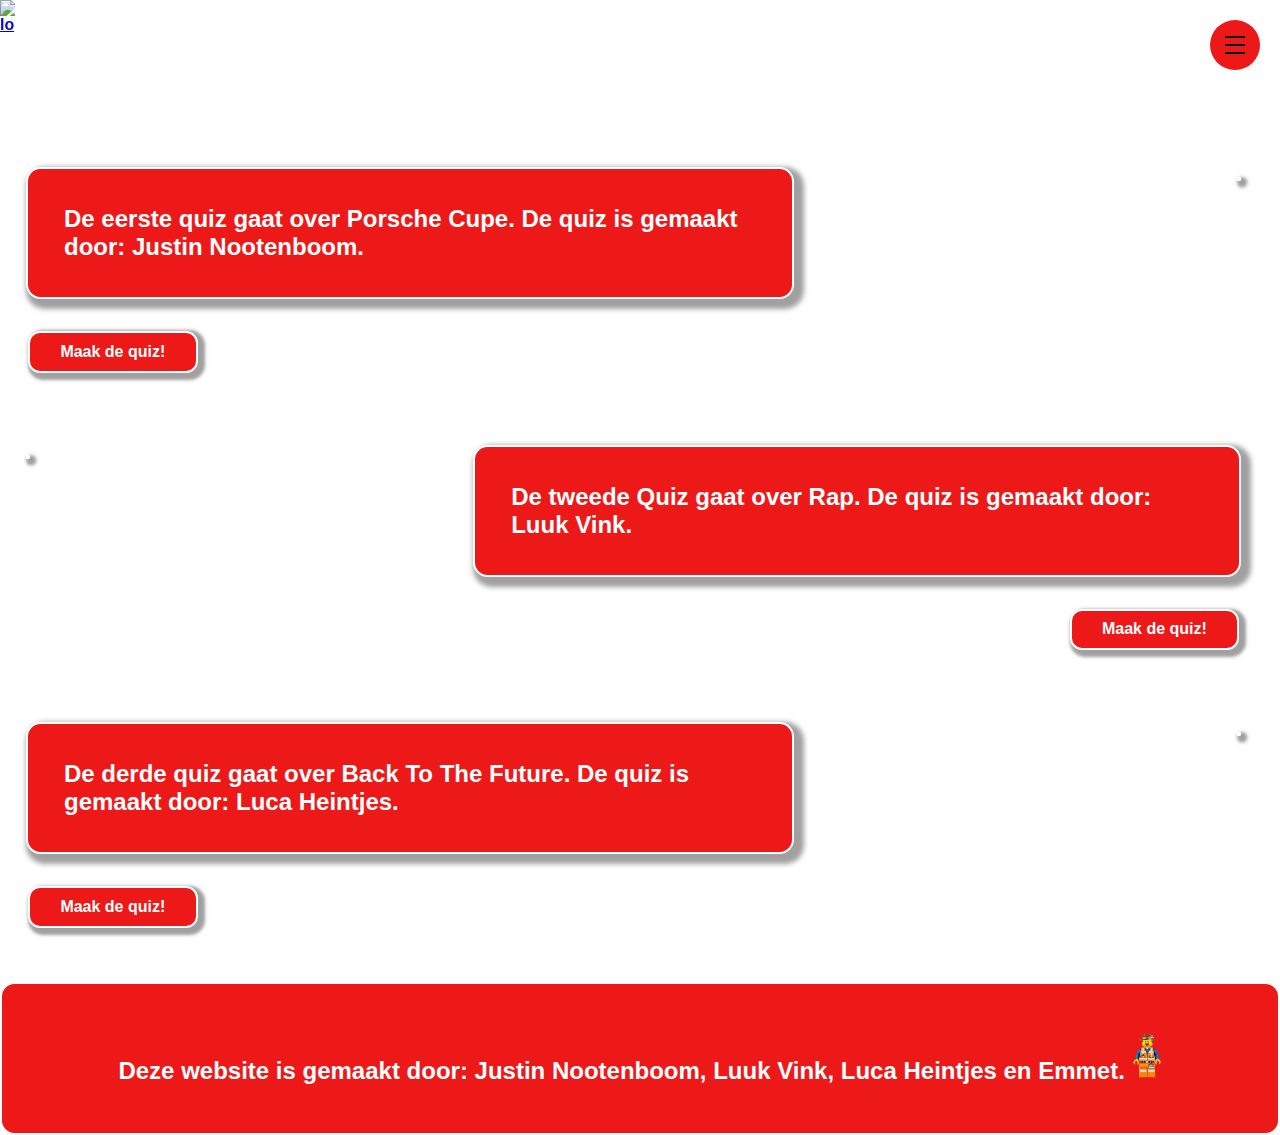
==== index.html @ 320bf445 "dikke ../" ====
<!DOCTYPE html>
<html lang="en">
<head>
    <meta charset="UTF-8">
    <meta http-equiv="X-UA-Compatible" content="IE=edge">
    <meta name="viewport" content="width=device-width, initial-scale=1.0">
    <title>Home Page Quizzie.</title>
    <link rel="stylesheet" href="style.css">
    <link rel="stylesheet" href="body.css">
    <link rel="icon" href="https://as2.ftcdn.net/v2/jpg/03/51/76/49/1000_F_351764978_ubFhObcsY50re382lAvoTblimZkeTnHE.jpg">
</head>
<body>
    <div class="nav">
        <div class="logo">
            <a href="../index.html">
              <img src="https://as2.ftcdn.net/v2/jpg/03/51/76/49/1000_F_351764978_ubFhObcsY50re382lAvoTblimZkeTnHE.jpg" alt="logo">
            </a>
          </div>
        <div class="nav-links">
            <input type="checkbox" id="active">
            <label onclick="hideRadio()" for="active" class="menu-btn"><span></span></label>
            <label for="active" class="close"></label>
            <div class="wrapper">
              <ul>
        <li><a href="../index.html">Home</a></li>
        <li><a href="../Quiz-porsche-cup/index.html">Quiz1</a></li>
        <li><a href="../Quiz-80s-rap/index.html">Quiz2</a></li>
        <li><a href="../Quiz-BTTF/index.html">Quiz3</a></li>
        </ul>
        </div>
        </div>
    </div>
    <div class="leeg">
      hi
    </div>
    <div class="q1">
        <div class="t1">
            De eerste quiz gaat over Porsche Cupe. De quiz is gemaakt door: Justin Nootenboom.
        </div>
        <div class="f1">
            <img src="https://static.wixstatic.com/media/d4f918_77fe40d5a46845ada3679fd6c677ea18~mv2.jpeg/v1/fill/w_640,h_388,al_c,q_80,usm_0.66_1.00_0.01,enc_auto/d4f918_77fe40d5a46845ada3679fd6c677ea18~mv2.jpeg" alt="">
        </div>
        <div>
            <a href="Quiz-porsche-cup/index.html"><button class="b1">Maak de quiz!</button></a>
        </div>
    </div>
    <div class="q2">
        <div class="t2">
            De tweede Quiz gaat over Rap. De quiz is gemaakt door: Luuk Vink.
        </div>
        <div class="f2">
            <img src="https://i.ytimg.com/vi/rwYrEEka1mc/maxresdefault.jpg" alt="">
        </div>
        <div>
            <a href="Quiz-80s-rap/index.html"><button class="b2">Maak de quiz!</button></a>
        </div>
    </div>
    <div class="q3">
        <div class="t3">
            De derde quiz gaat over Back To The Future. De quiz is gemaakt door: Luca Heintjes.
        </div>
        <div class="f3">
            <img src="https://deadline.com/wp-content/uploads/2022/07/1A26A865-13F9-4E64-87D3-DC7845F3F4BD.jpeg" alt="">
        </div>
        <div>
            <a href="Quiz-BTTF/index.html"><button class="b3">Maak de quiz!</button></a>
        </div>
    </div>
    <footer>
        Deze website is gemaakt door: Justin Nootenboom, Luuk Vink, Luca Heintjes en Emmet.
        <img src="emmet.png" id="emmet" alt="emmet">
    </footer>
</body>
</html>
---- style.css ----
body{
    background: linear-gradient(-45deg, black, White, #C8BFBF, #ED1818);
	background-size: 400% 400%;
	animation: gradient 10s ease infinite;
	height: 100vh;
    font-family: Arial, Helvetica, sans-serif;
    font-weight: bold;
}
@keyframes gradient {
	0% {
		background-position: 0% 50%;
	}
	50% {
		background-position: 100% 50%;
	}
	100% {
		background-position: 0% 50%;
	}
}
.q1{
    background: transparent;
    overflow: hidden;
    max-width: 99%;
    margin-top: 7.7em;
    padding: 1.5em;
    border-radius: 0.6em;
    border: white solid 2px;
}
.t1{
    font-size: 1.5em;
    font-weight: bold;
    color: white;
    max-width: 32em;
    background-color: #ED1818;
    padding: 1.5em;
    border-radius: 0.6em;
    border: white solid 2px;
    transition: 0.7s;
    float: left;
    box-shadow: 0.2em 0.2em 0.2em 0.2em rgba(65, 65, 65, 0.5);
}
.f1{
    float: right;
}
.f1 img {
    max-width: 40em;
    overflow: hidden;
    border-radius: 0.6em;
    border: white solid 2px;
    transition: 0.7s;
    box-shadow: 0.2em 0.2em 0.2em 0.2em rgba(65, 65, 65, 0.5);
}
.b1{
    background-color: #ED1818;
    border: white solid 2px;
    color: white;
    padding: 0.8% 2.5%;
    text-align: center;
    text-decoration: none;
    font-size: 100%;
    margin: 4px 2px;
    cursor: pointer;
    border-radius: 12px;
    overflow: hidden;
    transition: 1s;
    clear: both;
    float: left;
    margin-top: 2em;
    box-shadow: 0.2em 0.2em 0.2em 0.2em rgba(65, 65, 65, 0.5);
    font-weight: bold;
}
.b1:hover{
    background-color: #C8BFBF;
    color: black;
    border: 2px solid black;
    font-size: 1.2em;
}
.q2{
    background: transparent;
    overflow: hidden;
    max-width: 99%;
    margin-top: 1em;
    padding: 1.5em;
    border-radius: 0.6em;
    border: white solid 2px;
}
.t2{
    font-size: 1.5em;
    font-weight: bold;
    color: white;
    max-width: 32em;
    background-color: #ED1818;
    padding: 1.5em;
    border-radius: 0.6em;
    border: white solid 2px;
    transition: 0.7s;
    float: right;
    box-shadow: 0.2em 0.2em 0.2em 0.2em rgba(65, 65, 65, 0.5);
}
.f2{
    float: left;
}
.f2 img {
    max-width: 40em;
    overflow: hidden;
    border-radius: 0.6em;
    border: white solid 2px;
    transition: 0.7s;
    box-shadow: 0.2em 0.2em 0.2em 0.2em rgba(65, 65, 65, 0.5);
}
.b2{
    background-color: #ED1818;
    border: white solid 2px;
    color: white;
    padding: 0.8% 2.5%;
    text-align: center;
    text-decoration: none;
    font-size: 100%;
    margin: 4px 2px;
    cursor: pointer;
    border-radius: 12px;
    overflow: hidden;
    transition: 1s;
    clear: both;
    float: right;
    margin-top: 2em;
    box-shadow: 0.2em 0.2em 0.2em 0.2em rgba(65, 65, 65, 0.5);
    font-weight: bold;
}
.b2:hover{
    background-color: #C8BFBF;
    color: black;
    border: 2px solid black;
    font-size: 1.2em;
}
.q3{
    background: transparent;
    overflow: hidden;
    max-width: 99%;
    margin-top: 1em;
    padding: 1.5em;
    border-radius: 0.6em;
    border: white solid 2px;
}
.t3{
    font-size: 1.5em;
    font-weight: bold;
    color: white;
    max-width: 32em;
    background-color: #ED1818;
    padding: 1.5em;
    border-radius: 0.6em;
    border: white solid 2px;
    transition: 0.7s;
    float: left;
    box-shadow: 0.2em 0.2em 0.2em 0.2em rgba(65, 65, 65, 0.5);
}
.f3{
    float: right;
}
.f3 img{
    max-width: 40em;
    overflow: hidden;
    border-radius: 0.6em;
    border: white solid 2px;
    transition: 0.7s;
    box-shadow: 0.2em 0.2em 0.2em 0.2em rgba(65, 65, 65, 0.5);
}
.b3{
    background-color: #ED1818;
    border: white solid 2px;
    color: white;
    padding: 0.8% 2.5%;
    text-align: center;
    text-decoration: none;
    font-size: 100%;
    margin: 4px 2px;
    cursor: pointer;
    border-radius: 12px;
    overflow: hidden;
    transition: 1s;
    clear: both;
    float: left;
    margin-top: 2em;
    box-shadow: 0.2em 0.2em 0.2em 0.2em rgba(65, 65, 65, 0.5);
    font-weight: bold;
}
.b3:hover{
    background-color: #C8BFBF;
    color: black;
    border: 2px solid black;
    font-size: 1.2em;
}
footer{
    background-color: #ED1818;
    color: white;
    padding: 2em;
    font-size: 1.5em;
    font-weight: bold;
    border-radius: 0.6em;
    border: white solid 2px;
    text-align: center;
    margin-top: 1em;
}
#emmet{
    width: 30px;
    height: auto;
}
---- body.css ----
/* Header */

*{
    margin: 0;
    padding: 0;
    box-sizing: border-box;
    font-family: 'Lato', sans-serif;
    font-family: 'Oswald', sans-serif;
  }
  body{
    background: #000;
    background: white;
    min-height: 100vh;
    overflow-x: hidden;
  }
  .wrapper{
    position: fixed;
    top: 0;
    right: -100%;
    height: 100%;
    width: 100%;
    background: #000;
    background: linear-gradient(-45deg, black, White, #C8BFBF, #ED1818);
    transition: all 0.6s ease-in-out;
  }
  #active:checked ~ .wrapper{
    right:0;
  }
  .menu-btn{
    position: absolute;
    z-index: 2;
    right: 20px;
    top: 20px;
    height: 50px;
    width: 50px;
    text-align: center;
    line-height: 50px;
    border-radius: 50%;
    font-size: 20px;
    cursor: pointer;
    color: #fff;
    background: #ED1818;
    transition: all 0.3s ease-in-out;
  }
  .menu-btn span,
  .menu-btn:before,
  .menu-btn:after{
      content: "";
      position: absolute;
      top: calc(50% - 1px);
      left: 30%;
      width: 40%;
      border-bottom: 2px solid #000;
      transition: transform .6s cubic-bezier(0.215, 0.61, 0.355, 1);
  }
  .menu-btn:before{
    transform: translateY(-8px);
  }
  .menu-btn:after{
    transform: translateY(8px);
  }
  
  
  .close {
      z-index: 1;
      width: 100%;
      height: 100%;
      pointer-events: none;
      transition: background .6s;
  }
  
  /* closing animation */
  #active:checked + .menu-btn span {
      transform: scaleX(0);
  }
  #active:checked + .menu-btn:before {
      transform: rotate(45deg);
    border-color: black;
  }
  #active:checked + .menu-btn:after {
      transform: rotate(-45deg);
    border-color: black;
  }
  .wrapper ul{
    position: absolute;
    top: 60%;
    left: 50%;
    height: 90%;
    transform: translate(-50%, -50%);
    list-style: none;
    text-align: center;
  }
  .wrapper ul li{
    height: 10%;
    margin: 15px 0;
  }
  .wrapper ul li a{
    text-decoration: none;
    font-size: 30px;
    font-weight: 500;
    padding: 5px 30px;
    color: black;
    border-radius: 50px;
    position: absolute;
    line-height: 50px;
    margin: 5px 30px;
    opacity: 0;
    transition: all 0.3s ease;
    transition: transform .6s cubic-bezier(0.215, 0.61, 0.355, 1);
  }
  .wrapper ul li a:after{
    position: absolute;
    content: "";
    background: #000;
    background:#ED1818;
    width: 100%;
    height: 100%;
    left: 0;
    top: 0;
    border-radius: 50px;
    transform: scaleY(0);
    z-index: -1;
    transition: transform 0.3s ease;
  }
  .wrapper ul li a:hover:after{
    transform: scaleY(1);
  }
  .wrapper ul li a:hover{
    color: black;
  }
  input[type="checkbox"]{
    display: none;
  }
  .content{
    position: absolute;
    top: 50%;
    left: 50%;
    transform: translate(-50%, -50%);
    z-index: -1;
    text-align: center;
    width: 100%;
    color: #202020;
  }
  .content .title{
    font-size: 40px;
    font-weight: 700;
  }
  .content p{
    font-size: 35px;
    font-weight: 600;
  }
  
  #active:checked ~ .wrapper ul li a{
    opacity: 1;
  }
  .wrapper ul li a{
    transition: opacity 1.2s, transform 1.2s cubic-bezier(0.215, 0.61, 0.355, 1);
    transform: translateX(100px);
  }
  #active:checked ~ .wrapper ul li a{
      transform: none;
      transition-timing-function: ease, cubic-bezier(.1,1.3,.3,1);
     transition-delay: .6s;
    transform: translateX(-100px);
  }

  /* end Header */


  .logo{
    float: left;
  }  
    .logo img{
        max-width: 30%;
    }
    .nav{
        position: fixed;
        background-color: transparent;
        width: 100%;
    }
    .leeg{
        color: white;
    }
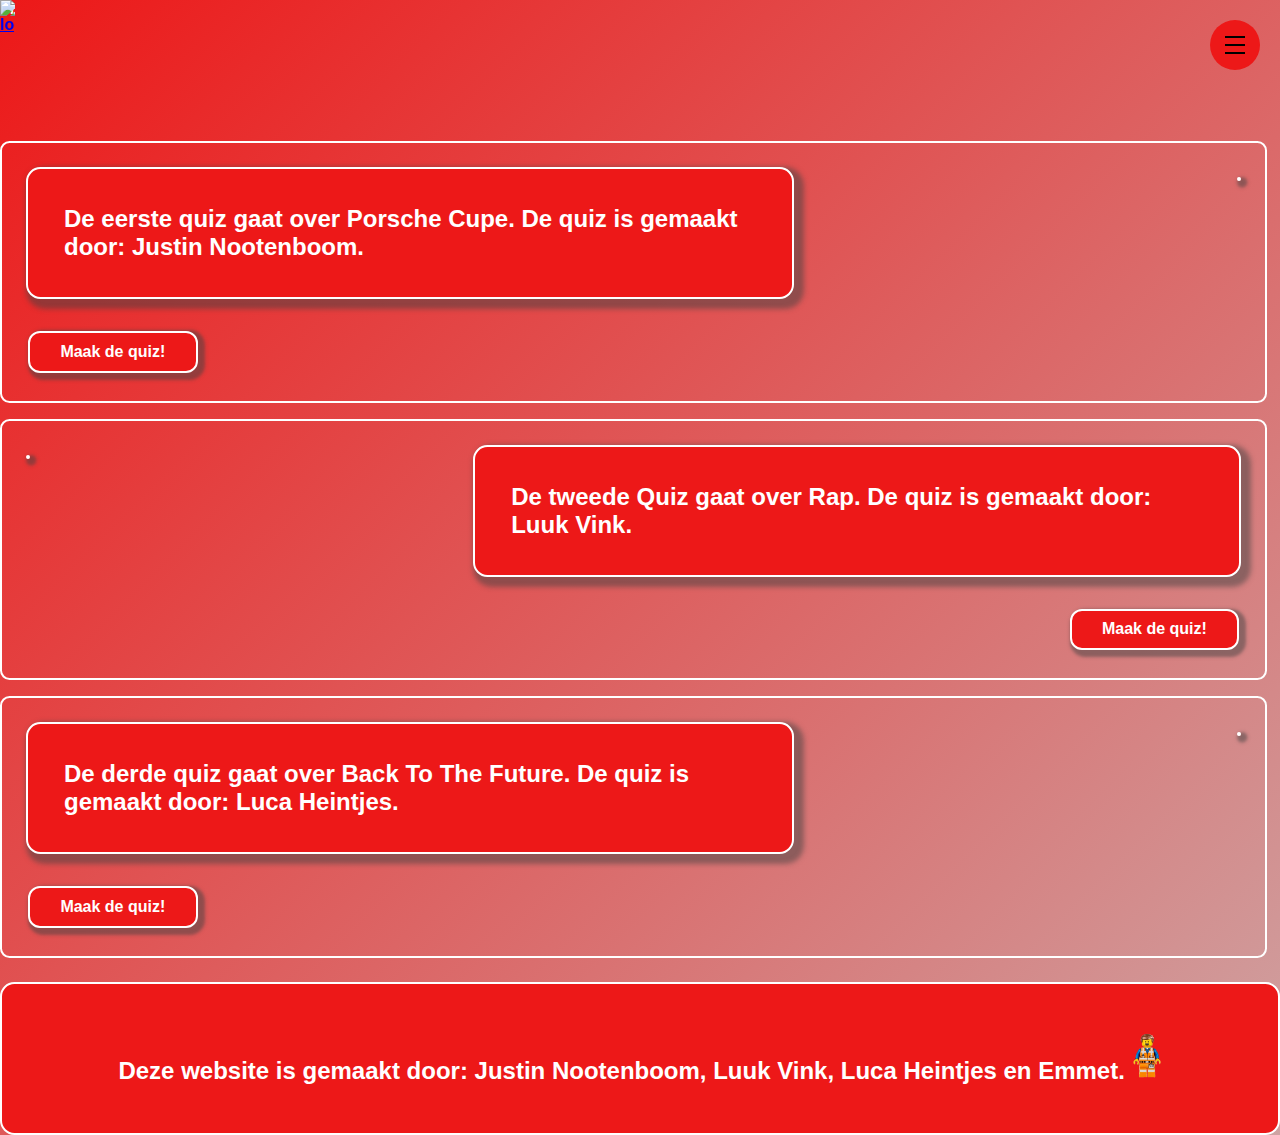
==== commit eafe0fea: "Merge branch 'develop' of https://github.com/Luukvink28/Quizzie into develop" ====
--- a/index.html
+++ b/index.html
@@ -7,13 +7,13 @@
     <title>Home Page Quizzie.</title>
     <link rel="stylesheet" href="style.css">
     <link rel="stylesheet" href="body.css">
-    <link rel="icon" href="https://as2.ftcdn.net/v2/jpg/03/51/76/49/1000_F_351764978_ubFhObcsY50re382lAvoTblimZkeTnHE.jpg">
+    <link rel="icon" href="logo.png">
 </head>
 <body>
     <div class="nav">
         <div class="logo">
             <a href="../index.html">
-              <img src="https://as2.ftcdn.net/v2/jpg/03/51/76/49/1000_F_351764978_ubFhObcsY50re382lAvoTblimZkeTnHE.jpg" alt="logo">
+              <img src="logo.png" alt="logo">
             </a>
           </div>
         <div class="nav-links">
--- a/style.css
+++ b/style.css
@@ -205,4 +205,7 @@
 #emmet{
     width: 30px;
     height: auto;
+}
+.leeg{
+    color: teansparent;
 }--- a/body.css
+++ b/body.css
@@ -8,8 +8,6 @@
     font-family: 'Oswald', sans-serif;
   }
   body{
-    background: #000;
-    background: white;
     min-height: 100vh;
     overflow-x: hidden;
   }
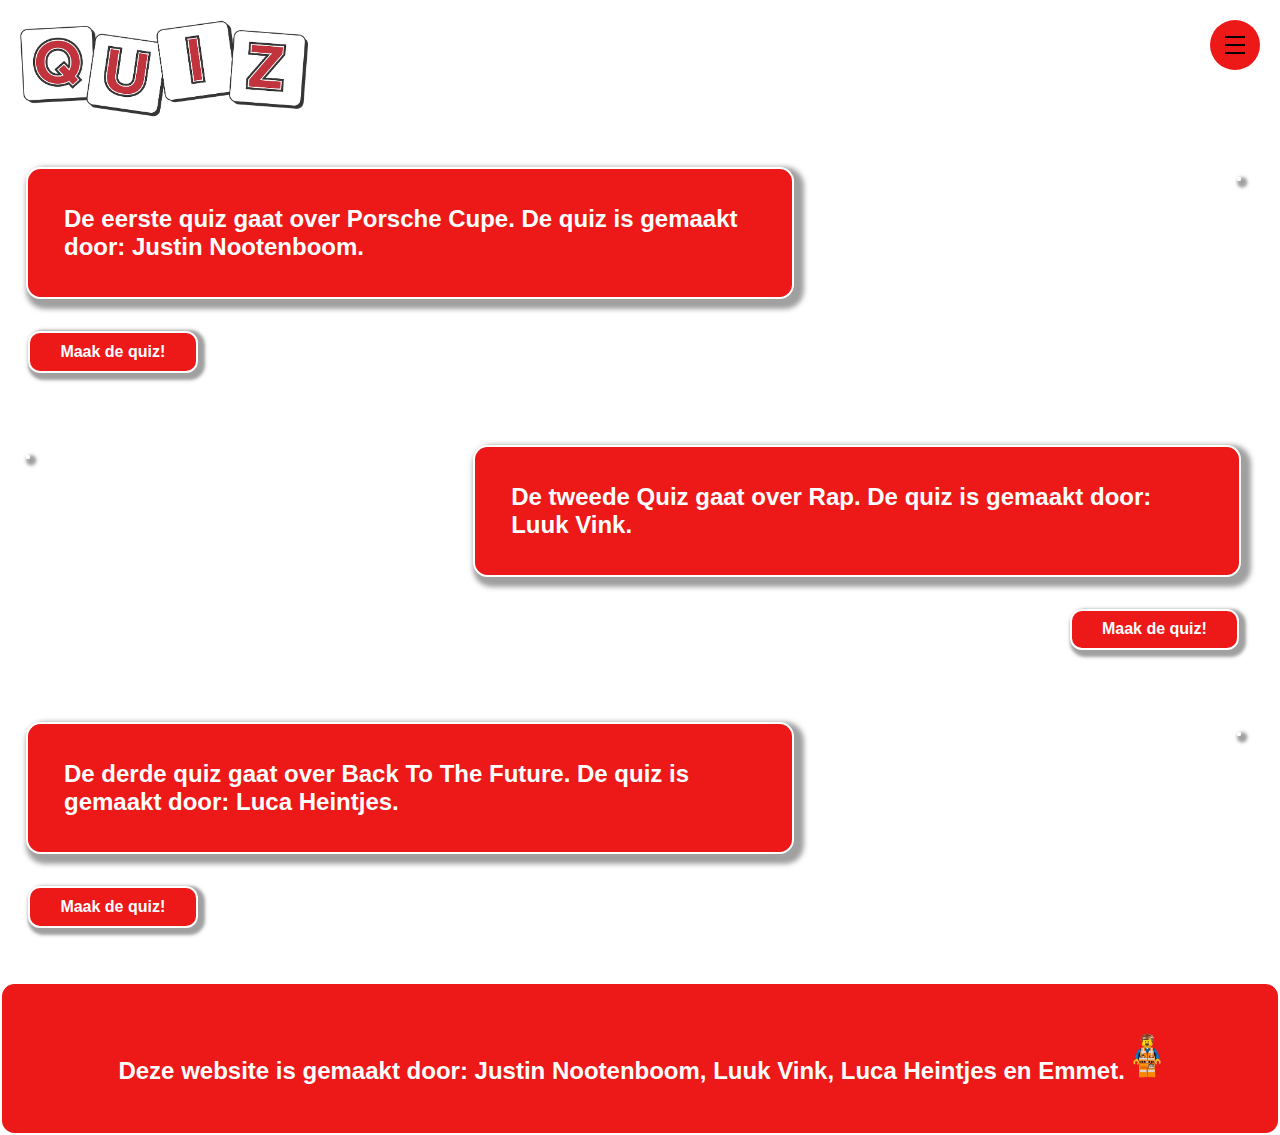
==== commit e960b3be: "changes" ====
--- a/index.html
+++ b/index.html
@@ -4,7 +4,7 @@
     <meta charset="UTF-8">
     <meta http-equiv="X-UA-Compatible" content="IE=edge">
     <meta name="viewport" content="width=device-width, initial-scale=1.0">
-    <title>Home Page Quizzie.</title>
+    <title>Quizzie - Home Page</title>
     <link rel="stylesheet" href="style.css">
     <link rel="stylesheet" href="body.css">
     <link rel="icon" href="logo.png">
@@ -12,7 +12,7 @@
 <body>
     <div class="nav">
         <div class="logo">
-            <a href="../index.html">
+            <a href="index.html">
               <img src="logo.png" alt="logo">
             </a>
           </div>
@@ -22,10 +22,10 @@
             <label for="active" class="close"></label>
             <div class="wrapper">
               <ul>
-        <li><a href="../index.html">Home</a></li>
-        <li><a href="../Quiz-porsche-cup/index.html">Quiz1</a></li>
-        <li><a href="../Quiz-80s-rap/index.html">Quiz2</a></li>
-        <li><a href="../Quiz-BTTF/index.html">Quiz3</a></li>
+        <li><a href="index.html">Home</a></li>
+        <li><a href="Quiz-porsche-cup/index.html">Quiz1</a></li>
+        <li><a href="Quiz-80s-rap/index.html">Quiz2</a></li>
+        <li><a href="Quiz-BTTF/index.html">Quiz3</a></li>
         </ul>
         </div>
         </div>
@@ -71,4 +71,4 @@
         <img src="emmet.png" id="emmet" alt="emmet">
     </footer>
 </body>
-</html>+</html>
--- a/body.css
+++ b/body.css
@@ -8,6 +8,8 @@
     font-family: 'Oswald', sans-serif;
   }
   body{
+    background: #000;
+    background: white;
     min-height: 100vh;
     overflow-x: hidden;
   }
@@ -167,6 +169,8 @@
 
   .logo{
     float: left;
+    margin-left: 20px;
+    margin-top: 20px;
   }  
     .logo img{
         max-width: 30%;
@@ -177,5 +181,5 @@
         width: 100%;
     }
     .leeg{
-        color: white;
+        color: transparent;
     }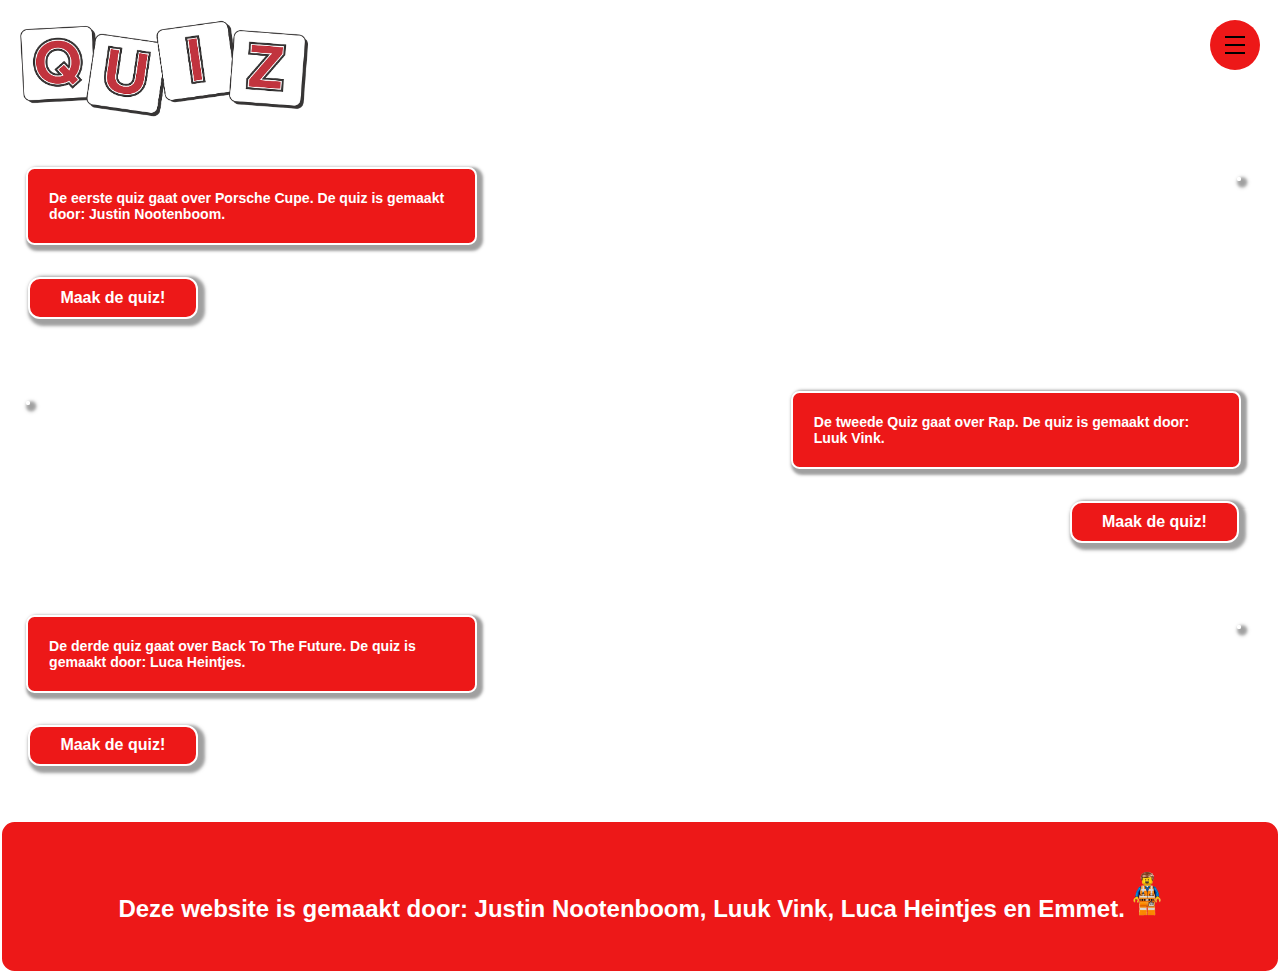
==== commit 1217a4d0: "Contact" ====
--- a/index.html
+++ b/index.html
@@ -26,6 +26,7 @@
         <li><a href="Quiz-porsche-cup/index.html">Quiz1</a></li>
         <li><a href="Quiz-80s-rap/index.html">Quiz2</a></li>
         <li><a href="Quiz-BTTF/index.html">Quiz3</a></li>
+        <li><a href="Contact/index.html">Contact</a></li>
         </ul>
         </div>
         </div>
--- a/style.css
+++ b/style.css
@@ -27,7 +27,7 @@
     border: white solid 2px;
 }
 .t1{
-    font-size: 1.5em;
+    font-size: 1.1vw;
     font-weight: bold;
     color: white;
     max-width: 32em;
@@ -43,7 +43,7 @@
     float: right;
 }
 .f1 img {
-    max-width: 40em;
+    max-width: 100%;
     overflow: hidden;
     border-radius: 0.6em;
     border: white solid 2px;
@@ -85,7 +85,7 @@
     border: white solid 2px;
 }
 .t2{
-    font-size: 1.5em;
+    font-size: 1.1vw;
     font-weight: bold;
     color: white;
     max-width: 32em;
@@ -101,7 +101,7 @@
     float: left;
 }
 .f2 img {
-    max-width: 40em;
+    max-width: 75%;
     overflow: hidden;
     border-radius: 0.6em;
     border: white solid 2px;
@@ -143,7 +143,7 @@
     border: white solid 2px;
 }
 .t3{
-    font-size: 1.5em;
+    font-size: 1.1vw;
     font-weight: bold;
     color: white;
     max-width: 32em;
@@ -159,7 +159,7 @@
     float: right;
 }
 .f3 img{
-    max-width: 40em;
+    max-width: 75%;
     overflow: hidden;
     border-radius: 0.6em;
     border: white solid 2px;
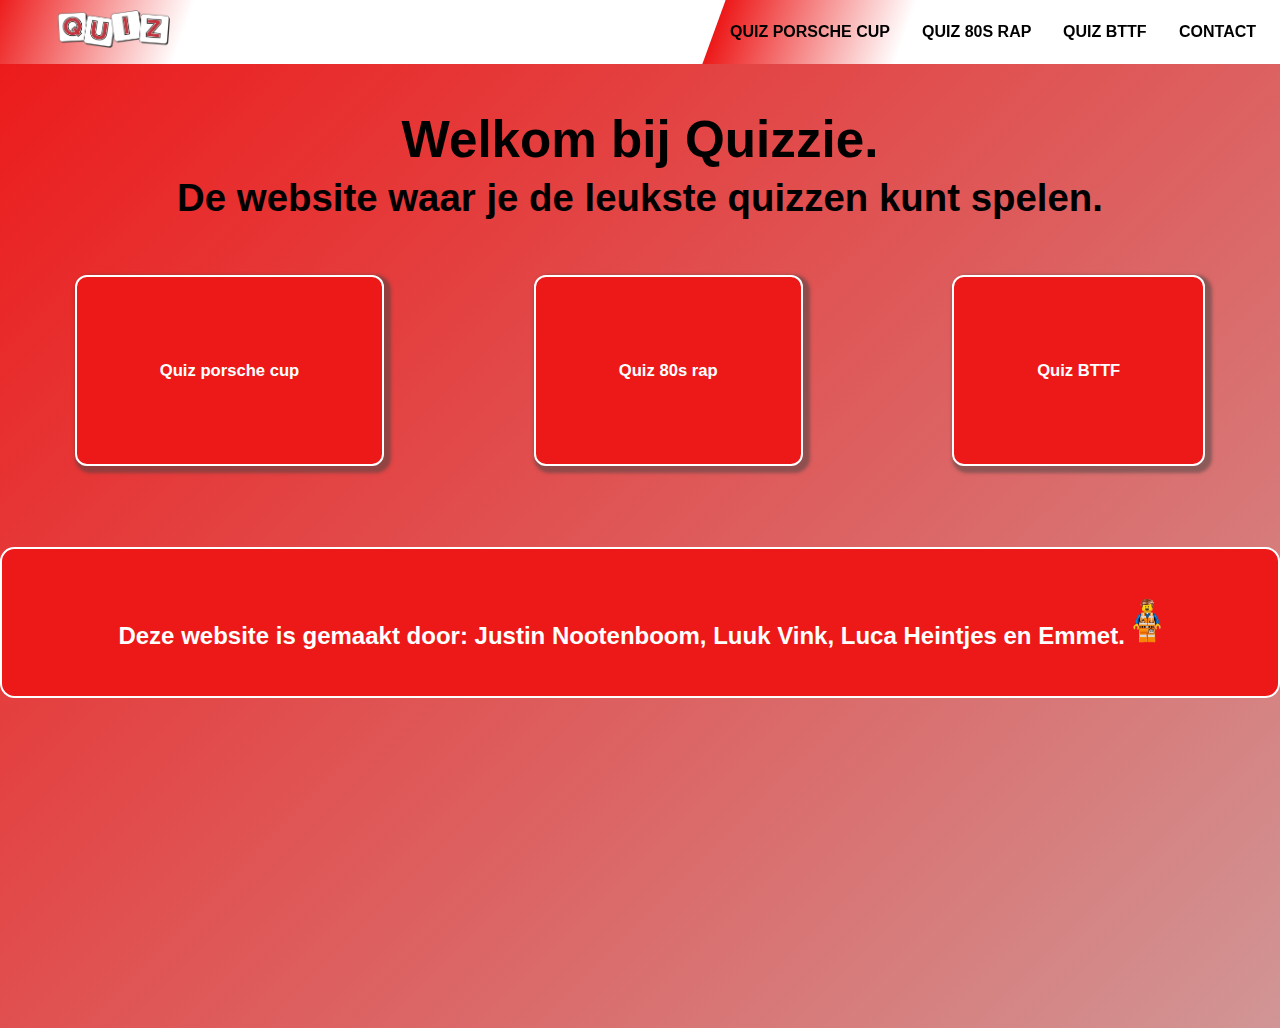
==== commit 07c47ccf: "alles" ====
--- a/index.html
+++ b/index.html
@@ -4,72 +4,44 @@
     <meta charset="UTF-8">
     <meta http-equiv="X-UA-Compatible" content="IE=edge">
     <meta name="viewport" content="width=device-width, initial-scale=1.0">
-    <title>Quizzie - Home Page</title>
+    <title>Home Page Quizzie.</title>
     <link rel="stylesheet" href="style.css">
     <link rel="stylesheet" href="body.css">
     <link rel="icon" href="logo.png">
 </head>
 <body>
-    <div class="nav">
-        <div class="logo">
-            <a href="index.html">
-              <img src="logo.png" alt="logo">
-            </a>
+    <header id="nav-wrapper">
+        <nav id="nav">
+          <div class="nav left">
+            <span class="gradient skew"><h1 class="logo un-skew"><a href="index.html"><img class="logo" src="logo.png" alt=""></a></h1></span>
+            <button id="menu" class="btn-nav"><span class="fas fa-bars"></span></button>
           </div>
-        <div class="nav-links">
-            <input type="checkbox" id="active">
-            <label onclick="hideRadio()" for="active" class="menu-btn"><span></span></label>
-            <label for="active" class="close"></label>
-            <div class="wrapper">
-              <ul>
-        <li><a href="index.html">Home</a></li>
-        <li><a href="Quiz-porsche-cup/index.html">Quiz1</a></li>
-        <li><a href="Quiz-80s-rap/index.html">Quiz2</a></li>
-        <li><a href="Quiz-BTTF/index.html">Quiz3</a></li>
-        <li><a href="Contact/index.html">Contact</a></li>
-        </ul>
-        </div>
-        </div>
+          <div class="nav right">
+            <a href="Quiz-porsche-cup/index.html" class="nav-link active"><span class="nav-link-span"><span class="u-nav">Quiz porsche cup</span></span></a>
+            <a href="Quiz-80s-rap/index.html" class="nav-link"><span class="nav-link-span"><span class="u-nav">Quiz 80s rap</span></span></a>
+            <a href="Quiz-BTTF/index.html" class="nav-link"><span class="nav-link-span"><span class="u-nav">Quiz BTTF</span></span></a>
+            <a href="contact.html" class="nav-link"><span class="nav-link-span"><span class="u-nav">Contact</span></span></a>
+          </div>
+        </nav>
+      </header>
+    <div class="title">
+        <h1>Welkom bij Quizzie.</h1>
+        <h2>De website waar je de leukste quizzen kunt spelen.</h2>
     </div>
-    <div class="leeg">
-      hi
-    </div>
-    <div class="q1">
-        <div class="t1">
-            De eerste quiz gaat over Porsche Cupe. De quiz is gemaakt door: Justin Nootenboom.
-        </div>
-        <div class="f1">
-            <img src="https://static.wixstatic.com/media/d4f918_77fe40d5a46845ada3679fd6c677ea18~mv2.jpeg/v1/fill/w_640,h_388,al_c,q_80,usm_0.66_1.00_0.01,enc_auto/d4f918_77fe40d5a46845ada3679fd6c677ea18~mv2.jpeg" alt="">
-        </div>
-        <div>
-            <a href="Quiz-porsche-cup/index.html"><button class="b1">Maak de quiz!</button></a>
-        </div>
-    </div>
-    <div class="q2">
-        <div class="t2">
-            De tweede Quiz gaat over Rap. De quiz is gemaakt door: Luuk Vink.
-        </div>
-        <div class="f2">
-            <img src="https://i.ytimg.com/vi/rwYrEEka1mc/maxresdefault.jpg" alt="">
-        </div>
-        <div>
-            <a href="Quiz-80s-rap/index.html"><button class="b2">Maak de quiz!</button></a>
-        </div>
-    </div>
-    <div class="q3">
-        <div class="t3">
-            De derde quiz gaat over Back To The Future. De quiz is gemaakt door: Luca Heintjes.
-        </div>
-        <div class="f3">
-            <img src="https://deadline.com/wp-content/uploads/2022/07/1A26A865-13F9-4E64-87D3-DC7845F3F4BD.jpeg" alt="">
-        </div>
-        <div>
-            <a href="Quiz-BTTF/index.html"><button class="b3">Maak de quiz!</button></a>
-        </div>
+    <div class="button">
+        <a href="../Quiz-porsche-cup/index.html">
+            <button class="button1">Quiz porsche cup</button>
+        </a>
+        <a href="../Quiz-80s-rap/index.html">
+            <button class="button2">Quiz 80s rap</button>
+        </a>
+        <a href="../Quiz-BTTF/index.html">
+            <button class="button3">Quiz BTTF</button>
+        </a>
     </div>
     <footer>
         Deze website is gemaakt door: Justin Nootenboom, Luuk Vink, Luca Heintjes en Emmet.
         <img src="emmet.png" id="emmet" alt="emmet">
     </footer>
 </body>
-</html>
+</html>--- a/style.css
+++ b/style.css
@@ -5,6 +5,10 @@
 	height: 100vh;
     font-family: Arial, Helvetica, sans-serif;
     font-weight: bold;
+}
+.logo{
+max-width: 4em;
+margin-top: 5px;
 }
 @keyframes gradient {
 	0% {
@@ -17,105 +21,15 @@
 		background-position: 0% 50%;
 	}
 }
-.q1{
-    background: transparent;
-    overflow: hidden;
-    max-width: 99%;
-    margin-top: 7.7em;
-    padding: 1.5em;
-    border-radius: 0.6em;
-    border: white solid 2px;
-}
-.t1{
-    font-size: 1.1vw;
-    font-weight: bold;
-    color: white;
-    max-width: 32em;
-    background-color: #ED1818;
-    padding: 1.5em;
-    border-radius: 0.6em;
-    border: white solid 2px;
-    transition: 0.7s;
-    float: left;
-    box-shadow: 0.2em 0.2em 0.2em 0.2em rgba(65, 65, 65, 0.5);
-}
-.f1{
-    float: right;
-}
-.f1 img {
-    max-width: 100%;
-    overflow: hidden;
-    border-radius: 0.6em;
-    border: white solid 2px;
-    transition: 0.7s;
-    box-shadow: 0.2em 0.2em 0.2em 0.2em rgba(65, 65, 65, 0.5);
-}
-.b1{
+
+.button1{
     background-color: #ED1818;
     border: white solid 2px;
     color: white;
-    padding: 0.8% 2.5%;
+    padding: 5em;
     text-align: center;
     text-decoration: none;
-    font-size: 100%;
-    margin: 4px 2px;
-    cursor: pointer;
-    border-radius: 12px;
-    overflow: hidden;
-    transition: 1s;
-    clear: both;
-    float: left;
-    margin-top: 2em;
-    box-shadow: 0.2em 0.2em 0.2em 0.2em rgba(65, 65, 65, 0.5);
-    font-weight: bold;
-}
-.b1:hover{
-    background-color: #C8BFBF;
-    color: black;
-    border: 2px solid black;
-    font-size: 1.2em;
-}
-.q2{
-    background: transparent;
-    overflow: hidden;
-    max-width: 99%;
-    margin-top: 1em;
-    padding: 1.5em;
-    border-radius: 0.6em;
-    border: white solid 2px;
-}
-.t2{
-    font-size: 1.1vw;
-    font-weight: bold;
-    color: white;
-    max-width: 32em;
-    background-color: #ED1818;
-    padding: 1.5em;
-    border-radius: 0.6em;
-    border: white solid 2px;
-    transition: 0.7s;
-    float: right;
-    box-shadow: 0.2em 0.2em 0.2em 0.2em rgba(65, 65, 65, 0.5);
-}
-.f2{
-    float: left;
-}
-.f2 img {
-    max-width: 75%;
-    overflow: hidden;
-    border-radius: 0.6em;
-    border: white solid 2px;
-    transition: 0.7s;
-    box-shadow: 0.2em 0.2em 0.2em 0.2em rgba(65, 65, 65, 0.5);
-}
-.b2{
-    background-color: #ED1818;
-    border: white solid 2px;
-    color: white;
-    padding: 0.8% 2.5%;
-    text-align: center;
-    text-decoration: none;
-    font-size: 100%;
+    font-size: 1.3vw;
     margin: 4px 2px;
     cursor: pointer;
     border-radius: 12px;
@@ -126,70 +40,88 @@
     margin-top: 2em;
     box-shadow: 0.2em 0.2em 0.2em 0.2em rgba(65, 65, 65, 0.5);
     font-weight: bold;
+    overflow: hidden;
 }
-.b2:hover{
-    background-color: #C8BFBF;
+.button1:hover{
+    background-image: url("https://files.porsche.com/filestore/image/multimedia/none/motorsport-racingcars-991-2nd-gt3-r-launch-intro/normal/9583dde4-8274-11eb-80d3-005056bbdc38/porsche-normal.jpg");
     color: black;
-    border: 2px solid black;
-    font-size: 1.2em;
+    border: black solid 2px;
+    box-shadow: 0.2em 0.2em 0.2em 0.2em rgba(65, 65, 65, 0.5);
+    animation: fadeIn 1s;
+    background-repeat: no-repeat;
+    background-size: cover;
 }
-.q3{
-    background: transparent;
-    overflow: hidden;
-    max-width: 99%;
-    margin-top: 1em;
-    padding: 1.5em;
-    border-radius: 0.6em;
-    border: white solid 2px;
+@keyframes fadeIn {
+    0% {
+        opacity: 0;
+    }
+    100% {
+        opacity: 1;
+    }
 }
-.t3{
-    font-size: 1.1vw;
-    font-weight: bold;
-    color: white;
-    max-width: 32em;
-    background-color: #ED1818;
-    padding: 1.5em;
-    border-radius: 0.6em;
-    border: white solid 2px;
-    transition: 0.7s;
-    float: left;
-    box-shadow: 0.2em 0.2em 0.2em 0.2em rgba(65, 65, 65, 0.5);
-}
-.f3{
-    float: right;
-}
-.f3 img{
-    max-width: 75%;
-    overflow: hidden;
-    border-radius: 0.6em;
-    border: white solid 2px;
-    transition: 0.7s;
-    box-shadow: 0.2em 0.2em 0.2em 0.2em rgba(65, 65, 65, 0.5);
-}
-.b3{
+.button2{
     background-color: #ED1818;
     border: white solid 2px;
     color: white;
-    padding: 0.8% 2.5%;
+    padding: 5em;
     text-align: center;
     text-decoration: none;
-    font-size: 100%;
+    font-size: 1.3vw;
     margin: 4px 2px;
     cursor: pointer;
     border-radius: 12px;
     overflow: hidden;
     transition: 1s;
     clear: both;
-    float: left;
+    float: right;
     margin-top: 2em;
     box-shadow: 0.2em 0.2em 0.2em 0.2em rgba(65, 65, 65, 0.5);
     font-weight: bold;
+    overflow: hidden;
 }
-.b3:hover{
-    background-color: #C8BFBF;
+.button2:hover{
+    background-image: url("https://bccolonels.com/wp-content/uploads/2019/09/NWA80.jpeg");
     color: black;
-    border: 2px solid black;
-    font-size: 1.2em;
+    border: black solid 2px;
+    box-shadow: 0.2em 0.2em 0.2em 0.2em rgba(65, 65, 65, 0.5);
+    animation: fadeIn 1s;
+    background-repeat: no-repeat;
+    background-size: cover;
+}
+.button3{
+    background-color: #ED1818;
+    border: white solid 2px;
+    color: white;
+    padding: 5em;
+    text-align: center;
+    text-decoration: none;
+    font-size: 1.3vw;
+    margin: 4px 2px;
+    cursor: pointer;
+    border-radius: 12px;
+    overflow: hidden;
+    transition: 1s;
+    clear: both;
+    float: right;
+    margin-top: 2em;
+    box-shadow: 0.2em 0.2em 0.2em 0.2em rgba(65, 65, 65, 0.5);
+    font-weight: bold;
+    overflow: hidden;
+}
+.button3:hover{
+    background-image: url("https://deadline.com/wp-content/uploads/2022/07/1A26A865-13F9-4E64-87D3-DC7845F3F4BD.jpeg");
+    color: black;
+    border: black solid 2px;
+    box-shadow: 0.2em 0.2em 0.2em 0.2em rgba(65, 65, 65, 0.5);
+    animation: fadeIn 1s;
+    background-repeat: no-repeat;
+    background-size: cover;
+}
+.button{
+    margin: auto;
+    display: flex;
+    justify-content: space-around;
+    align-items: center;
 }
 footer{
     background-color: #ED1818;
@@ -200,12 +132,19 @@
     border-radius: 0.6em;
     border: white solid 2px;
     text-align: center;
-    margin-top: 1em;
+    margin-top: 6%;
+    overflow: hidden;
 }
 #emmet{
     width: 30px;
     height: auto;
 }
-.leeg{
-    color: teansparent;
+#emmet:hover{
+    animation: spin 1s;
+    animation-iteration-count: infinite;
+}
+.title{
+font-size: 2vw;
+margin-top: 5em;
+text-align: center;
 }--- a/body.css
+++ b/body.css
@@ -1,185 +1,211 @@
-/* Header */
-
-*{
-    margin: 0;
-    padding: 0;
-    box-sizing: border-box;
-    font-family: 'Lato', sans-serif;
-    font-family: 'Oswald', sans-serif;
-  }
-  body{
-    background: #000;
-    background: white;
-    min-height: 100vh;
-    overflow-x: hidden;
-  }
-  .wrapper{
-    position: fixed;
-    top: 0;
-    right: -100%;
-    height: 100%;
-    width: 100%;
-    background: #000;
-    background: linear-gradient(-45deg, black, White, #C8BFBF, #ED1818);
-    transition: all 0.6s ease-in-out;
-  }
-  #active:checked ~ .wrapper{
-    right:0;
-  }
-  .menu-btn{
-    position: absolute;
-    z-index: 2;
-    right: 20px;
-    top: 20px;
-    height: 50px;
-    width: 50px;
-    text-align: center;
-    line-height: 50px;
-    border-radius: 50%;
-    font-size: 20px;
-    cursor: pointer;
-    color: #fff;
-    background: #ED1818;
-    transition: all 0.3s ease-in-out;
-  }
-  .menu-btn span,
-  .menu-btn:before,
-  .menu-btn:after{
-      content: "";
-      position: absolute;
-      top: calc(50% - 1px);
-      left: 30%;
-      width: 40%;
-      border-bottom: 2px solid #000;
-      transition: transform .6s cubic-bezier(0.215, 0.61, 0.355, 1);
-  }
-  .menu-btn:before{
-    transform: translateY(-8px);
-  }
-  .menu-btn:after{
-    transform: translateY(8px);
-  }
-  
-  
-  .close {
-      z-index: 1;
-      width: 100%;
-      height: 100%;
-      pointer-events: none;
-      transition: background .6s;
-  }
-  
-  /* closing animation */
-  #active:checked + .menu-btn span {
-      transform: scaleX(0);
-  }
-  #active:checked + .menu-btn:before {
-      transform: rotate(45deg);
-    border-color: black;
-  }
-  #active:checked + .menu-btn:after {
-      transform: rotate(-45deg);
-    border-color: black;
-  }
-  .wrapper ul{
-    position: absolute;
-    top: 60%;
-    left: 50%;
-    height: 90%;
-    transform: translate(-50%, -50%);
-    list-style: none;
-    text-align: center;
-  }
-  .wrapper ul li{
-    height: 10%;
-    margin: 15px 0;
-  }
-  .wrapper ul li a{
+/*-------------Reset-------------*/
+button {
+  background: none;
+  box-shadow: none;
+  border: none;
+  cursor: pointer;
+}
+
+button:focus,
+input:focus {
+  outline: 0;
+}
+
+html {
+  scroll-behavior: smooth;
+}
+
+/*-------------Layout-------------*/
+body {
+  line-height: 1.5em;
+  padding: 0;
+  margin: 0;
+}
+
+section {
+  height: 100vh;
+}
+
+#home {
+  background-color: #ddd;
+}
+
+#about {
+  background-color: #aaa;
+}
+
+#work {
+  background-color: #888;
+}
+
+#contact {
+  background-color: #666;
+}
+
+/*-------------Helpers-------------*/
+.skew {
+  transform: skew(-20deg);
+}
+
+.un-skew {
+  transform: skew(20deg);
+}
+
+/*-------------Nav-------------*/
+#nav-wrapper {
+  overflow: hidden;
+  width: 100%;
+  margin: 0 auto;
+  position: fixed;
+  top: 0;
+  left: 0;
+  z-index: 100;
+}
+
+#nav {
+  background-color: #fff;
+  box-shadow: 0px 3px 10px rgba(0, 0, 0, 0.1);
+  display: flex;
+  flex-direction: column;
+  font-family: "Saira Semi Condensed", sans-serif;
+  height: 4em;
+  overflow: hidden;
+}
+#nav.nav-visible {
+  height: 100%;
+  overflow: auto;
+}
+
+.nav {
+  display: flex;
+  height: 4em;
+  line-height: 4em;
+  flex-grow: 1;
+}
+
+.nav-link,
+.logo {
+  padding: 0 1em;
+}
+
+span.gradient {
+  background: #ED1818;
+  background: -webkit-linear-gradient(90deg, #ED1818, white);
+  background: linear-gradient(90deg, #ED1818, white);
+  padding: 0 1em;
+  position: relative;
+  right: 1em;
+  margin-right: auto;
+}
+span.gradient:hover {
+  animation-name: logo-hover;
+  animation-duration: 0.3s;
+  animation-fill-mode: forwards;
+  animation-timing-function: cubic-bezier(0.17, 0.57, 0.31, 0.85);
+}
+
+h1.logo {
+  font-weight: 300;
+  font-size: 1.75em;
+  line-height: 0.75em;
+  color: #fff;
+}
+
+h1.logo a, a:active, a:hover, a:visited {
+  text-decoration: none;
+  color: #fff;
+}
+
+.nav-link {
+  text-transform: uppercase;
+  text-align: center;
+  border-top: 0.5px solid #ddd;
+}
+
+a:link, a:visited, a:active {
+  text-decoration: none;
+  color: black;
+}
+
+a:hover {
+  text-decoration: underline;
+}
+
+.right {
+  display: flex;
+  flex-direction: column;
+  height: 100%;
+}
+
+.btn-nav {
+  color: black;
+  padding-left: 2em;
+  padding-right: 2em;
+}
+
+@media (min-width: 800px) {
+  #nav-wrapper {
+    overflow: hidden;
+  }
+
+  #nav {
+    overflow: hidden;
+    flex-direction: row;
+  }
+
+  .nav-link {
+    border-top: none;
+  }
+
+  .right {
+    overflow: hidden;
+    flex-direction: row;
+    justify-content: flex-end;
+    position: relative;
+    left: 1.5em;
+    height: auto;
+  }
+
+  .btn-nav {
+    display: none;
+  }
+
+  .nav a:link.active, a:visited.active, a:active.active {
+    background: black;
+    background: -webkit-linear-gradient(90deg, #ED1818, white);
+    background: linear-gradient(90deg, #ED1818, white);
+    color: black;
+  }
+
+  .nav-link-span {
+    transform: skew(20deg);
+    display: inline-block;
+  }
+
+  .nav-link {
+    transform: skew(-20deg);
+    color: black;
     text-decoration: none;
-    font-size: 30px;
-    font-weight: 500;
-    padding: 5px 30px;
-    color: black;
-    border-radius: 50px;
-    position: absolute;
-    line-height: 50px;
-    margin: 5px 30px;
-    opacity: 0;
-    transition: all 0.3s ease;
-    transition: transform .6s cubic-bezier(0.215, 0.61, 0.355, 1);
-  }
-  .wrapper ul li a:after{
-    position: absolute;
-    content: "";
-    background: #000;
-    background:#ED1818;
-    width: 100%;
-    height: 100%;
-    left: 0;
-    top: 0;
-    border-radius: 50px;
-    transform: scaleY(0);
-    z-index: -1;
-    transition: transform 0.3s ease;
-  }
-  .wrapper ul li a:hover:after{
-    transform: scaleY(1);
-  }
-  .wrapper ul li a:hover{
-    color: black;
-  }
-  input[type="checkbox"]{
-    display: none;
-  }
-  .content{
-    position: absolute;
-    top: 50%;
-    left: 50%;
-    transform: translate(-50%, -50%);
-    z-index: -1;
-    text-align: center;
-    width: 100%;
-    color: #202020;
-  }
-  .content .title{
-    font-size: 40px;
-    font-weight: 700;
-  }
-  .content p{
-    font-size: 35px;
-    font-weight: 600;
-  }
-  
-  #active:checked ~ .wrapper ul li a{
-    opacity: 1;
-  }
-  .wrapper ul li a{
-    transition: opacity 1.2s, transform 1.2s cubic-bezier(0.215, 0.61, 0.355, 1);
-    transform: translateX(100px);
-  }
-  #active:checked ~ .wrapper ul li a{
-      transform: none;
-      transition-timing-function: ease, cubic-bezier(.1,1.3,.3,1);
-     transition-delay: .6s;
-    transform: translateX(-100px);
-  }
-
-  /* end Header */
-
-
-  .logo{
-    float: left;
-    margin-left: 20px;
-    margin-top: 20px;
-  }  
-    .logo img{
-        max-width: 30%;
-    }
-    .nav{
-        position: fixed;
-        background-color: transparent;
-        width: 100%;
-    }
-    .leeg{
-        color: transparent;
-    }+  }
+  .nav-link:last-child {
+    padding-right: 3em;
+  }
+
+  a:hover.nav-link:not(.active) {
+    color: balck;
+    background: #ddd;
+    background: linear-gradient(90deg, #ED1818, white);
+  }
+}
+@keyframes logo-hover {
+  20% {
+    padding-right: 0em;
+  }
+  100% {
+    padding-right: 5em;
+  }
+}
+.logo{
+  max-width: 4em;
+  margin-top: 5px;
+}